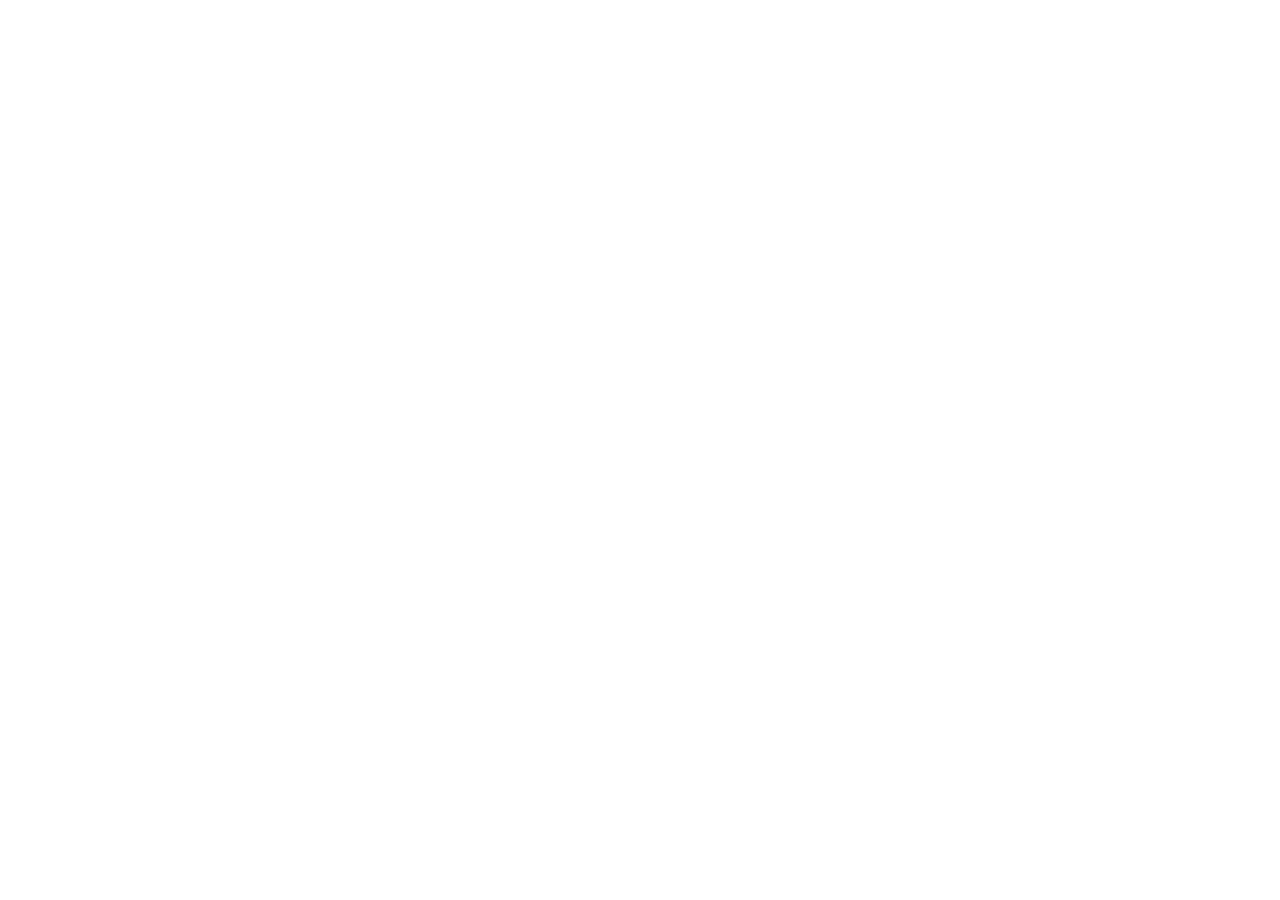
==== public/index.html @ 0bcdcdd0 "feat: adiciona estrutura para implementação do site" ====
<!DOCTYPE html>
<html lang="pt-br">
<head>
    <meta charset="UTF-8">
    <meta name="viewport" content="width=device-width, initial-scale=1.0">
    <title>FireGeek - Home</title>
</head>
<body>
    
</body>
</html>
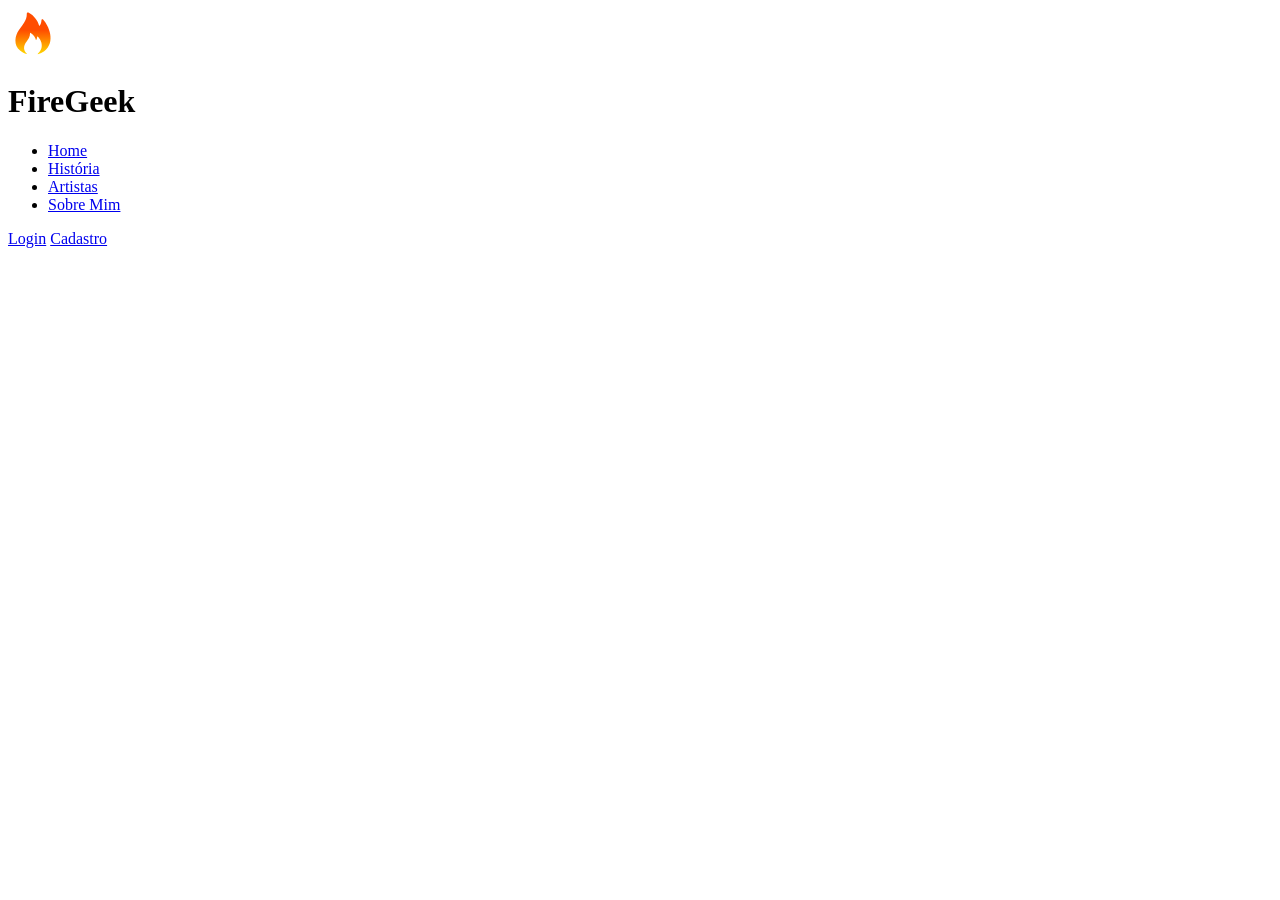
==== commit 01119c95: "feat: adiciona estrutura header" ====
--- a/public/index.html
+++ b/public/index.html
@@ -1,11 +1,48 @@
-<!DOCTYPE html>
+<!doctype html>
 <html lang="pt-br">
-<head>
-    <meta charset="UTF-8">
-    <meta name="viewport" content="width=device-width, initial-scale=1.0">
+  <head>
+    <meta charset="UTF-8" />
+    <meta name="viewport" content="width=device-width, initial-scale=1.0" />
     <title>FireGeek - Home</title>
-</head>
-<body>
-    
-</body>
-</html>+    <link rel="stylesheet" href="css/style.css">
+  </head>
+  <body>
+    <header>
+      <div class="logo">
+        <svg
+          width="50"
+          height="50"
+          viewBox="0 0 50 50"
+          fill="none"
+          xmlns="http://www.w3.org/2000/svg">
+          <path
+            d="M12.3458 42.8625C14.1779 44.3973 16.3476 45.4761 18.6771 46.0104C18.9 46.0833 19.05 45.7917 18.9 45.6458C13.9104 40.8854 16.6521 35.7333 18.6771 33.4104C20.1208 31.7521 22.1771 29.0208 22.0271 25.3583C22.0271 24.9917 22.4021 24.6979 22.6979 24.9188C25.5292 26.3833 27.4646 29.6063 27.9854 32.2417C28.8063 31.4375 29.1042 30.1917 29.1042 29.0938C29.1042 28.7271 29.55 28.4333 29.9229 28.7271C32.6042 31.1438 37.2208 39.3458 29.7729 45.7896C29.625 45.9375 29.7729 46.2313 29.9229 46.1583C32.1813 45.5663 34.3051 44.5465 36.1792 43.1542C48.3188 33.7792 40.4229 17.1542 35.2833 11.6625C34.6146 11.0021 33.4229 11.4417 33.4229 12.3938C33.3479 14.3729 32.7521 16.5688 31.1896 18.0333C29.9979 13.0542 26.0271 7.39792 20.3667 4.61459C19.6229 4.24792 18.7292 4.83334 18.8042 5.63959C18.95 12.4521 14.5063 16.7896 10.6333 22.4292C7.20626 27.4813 4.97293 36.7833 12.3458 42.8625Z"
+            fill="url(#paint0_linear_19_5)"/>
+          <defs>
+            <linearGradient
+              id="paint0_linear_19_5"
+              x1="25.0148"
+              y1="4.50278"
+              x2="25.0148"
+              y2="46.1698"
+              gradientUnits="userSpaceOnUse">
+              <stop offset="0.423077" stop-color="#FF4D00" />
+              <stop offset="1" stop-color="#FFD700" />
+            </linearGradient>
+          </defs>
+        </svg>
+        <h1>FireGeek</h1>
+      </div>
+      <ul class="navbar">
+        <li class="btn_navbar"><a href="./index.html">Home</a></li>
+        <li class="btn_navbar"><a href="./historia.html">História</a></li>
+        <li class="btn_navbar"><a href="./artistas.html">Artistas</a></li>
+        <li class="btn_navbar"><a href="./sobre.html">Sobre Mim</a></li>
+      </ul>
+      <div>
+        <a href="./login.html" class="btn_login">Login</a>
+        <a href="./cadastro.html" class="btn_cadastro">Cadastro</a>
+      </div>
+    </header>
+  </body>
+</html>
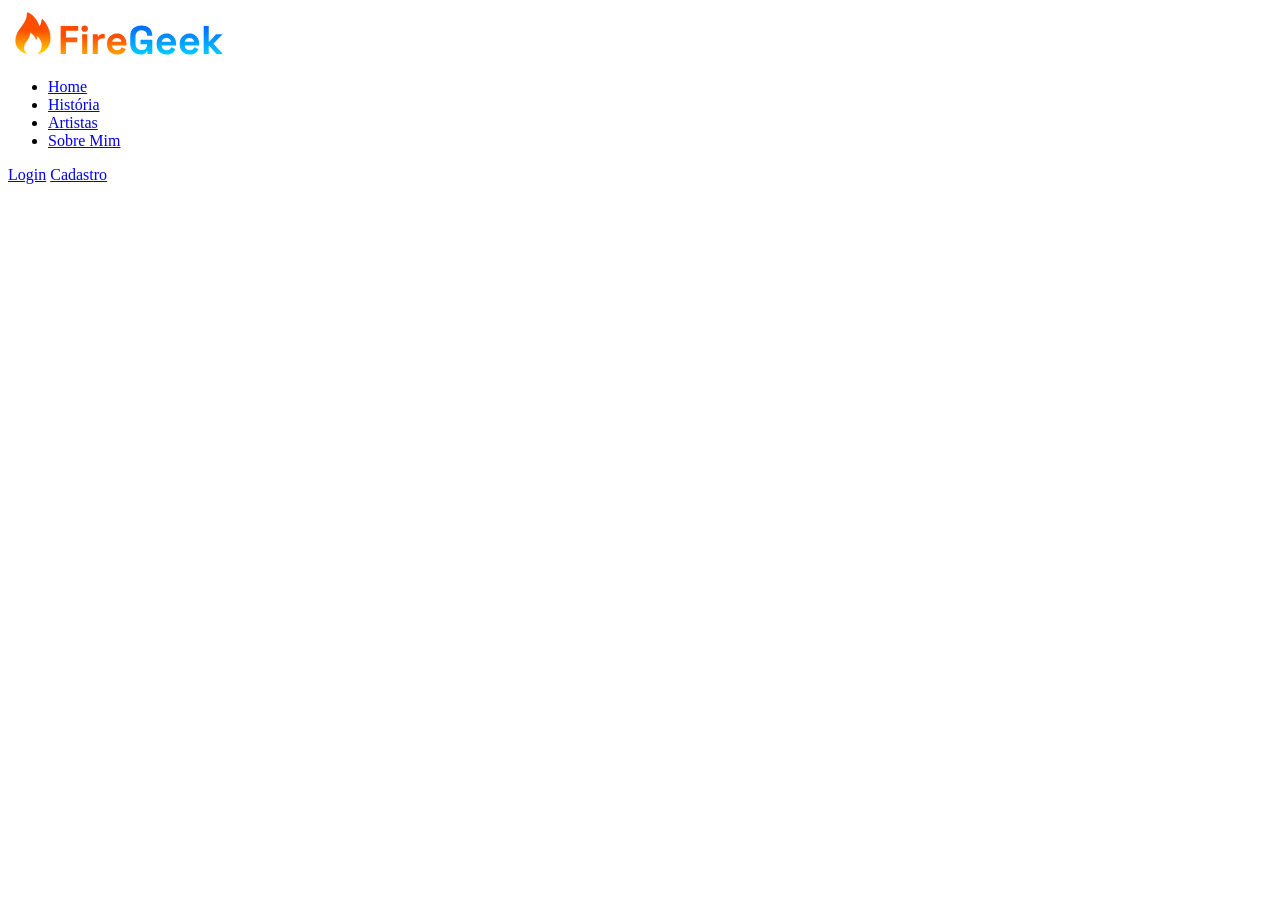
==== commit 710bba3b: "feat: adiciona svg logo" ====
--- a/public/index.html
+++ b/public/index.html
@@ -4,35 +4,65 @@
     <meta charset="UTF-8" />
     <meta name="viewport" content="width=device-width, initial-scale=1.0" />
     <title>FireGeek - Home</title>
-    <link rel="stylesheet" href="css/style.css">
+    <link rel="stylesheet" href="css/style.css" />
   </head>
   <body>
     <header>
-      <div class="logo">
-        <svg
-          width="50"
-          height="50"
-          viewBox="0 0 50 50"
-          fill="none"
-          xmlns="http://www.w3.org/2000/svg">
-          <path
-            d="M12.3458 42.8625C14.1779 44.3973 16.3476 45.4761 18.6771 46.0104C18.9 46.0833 19.05 45.7917 18.9 45.6458C13.9104 40.8854 16.6521 35.7333 18.6771 33.4104C20.1208 31.7521 22.1771 29.0208 22.0271 25.3583C22.0271 24.9917 22.4021 24.6979 22.6979 24.9188C25.5292 26.3833 27.4646 29.6063 27.9854 32.2417C28.8063 31.4375 29.1042 30.1917 29.1042 29.0938C29.1042 28.7271 29.55 28.4333 29.9229 28.7271C32.6042 31.1438 37.2208 39.3458 29.7729 45.7896C29.625 45.9375 29.7729 46.2313 29.9229 46.1583C32.1813 45.5663 34.3051 44.5465 36.1792 43.1542C48.3188 33.7792 40.4229 17.1542 35.2833 11.6625C34.6146 11.0021 33.4229 11.4417 33.4229 12.3938C33.3479 14.3729 32.7521 16.5688 31.1896 18.0333C29.9979 13.0542 26.0271 7.39792 20.3667 4.61459C19.6229 4.24792 18.7292 4.83334 18.8042 5.63959C18.95 12.4521 14.5063 16.7896 10.6333 22.4292C7.20626 27.4813 4.97293 36.7833 12.3458 42.8625Z"
-            fill="url(#paint0_linear_19_5)"/>
-          <defs>
-            <linearGradient
-              id="paint0_linear_19_5"
-              x1="25.0148"
-              y1="4.50278"
-              x2="25.0148"
-              y2="46.1698"
-              gradientUnits="userSpaceOnUse">
-              <stop offset="0.423077" stop-color="#FF4D00" />
-              <stop offset="1" stop-color="#FFD700" />
-            </linearGradient>
-          </defs>
-        </svg>
-        <h1>FireGeek</h1>
-      </div>
+      <svg
+        width="215"
+        height="50"
+        viewBox="0 0 215 50"
+        fill="none"
+        xmlns="http://www.w3.org/2000/svg"
+      >
+        <path
+          d="M12.3458 42.8625C14.1779 44.3973 16.3476 45.4761 18.6771 46.0104C18.9 46.0833 19.05 45.7917 18.9 45.6458C13.9104 40.8854 16.6521 35.7333 18.6771 33.4104C20.1208 31.7521 22.1771 29.0208 22.0271 25.3583C22.0271 24.9917 22.4021 24.6979 22.6979 24.9188C25.5292 26.3833 27.4646 29.6063 27.9854 32.2417C28.8063 31.4375 29.1042 30.1917 29.1042 29.0938C29.1042 28.7271 29.55 28.4333 29.9229 28.7271C32.6042 31.1438 37.2208 39.3458 29.7729 45.7896C29.625 45.9375 29.7729 46.2313 29.9229 46.1583C32.1813 45.5663 34.3051 44.5465 36.1792 43.1542C48.3188 33.7792 40.4229 17.1542 35.2833 11.6625C34.6146 11.0021 33.4229 11.4417 33.4229 12.3938C33.3479 14.3729 32.7521 16.5688 31.1896 18.0333C29.9979 13.0542 26.0271 7.39792 20.3667 4.61459C19.6229 4.24792 18.7292 4.83334 18.8042 5.63959C18.95 12.4521 14.5063 16.7896 10.6333 22.4292C7.20626 27.4813 4.97293 36.7833 12.3458 42.8625Z"
+          fill="url(#paint0_linear_0_1)"
+        />
+        <path
+          d="M52.64 46V18H70.24V22.8H57.92V29.56H69.28V34.36H57.92V46H52.64ZM74.1672 46V26.16H79.2072V46H74.1672ZM76.6872 23.84C75.7805 23.84 75.0072 23.5467 74.3672 22.96C73.7539 22.3733 73.4472 21.6 73.4472 20.64C73.4472 19.68 73.7539 18.9067 74.3672 18.32C75.0072 17.7333 75.7805 17.44 76.6872 17.44C77.6205 17.44 78.3939 17.7333 79.0072 18.32C79.6205 18.9067 79.9272 19.68 79.9272 20.64C79.9272 21.6 79.6205 22.3733 79.0072 22.96C78.3939 23.5467 77.6205 23.84 76.6872 23.84ZM84.7922 46V26.16H89.7522V28.4H90.4722C90.7655 27.6 91.2455 27.0133 91.9122 26.64C92.6055 26.2667 93.4055 26.08 94.3122 26.08H96.7122V30.56H94.2322C92.9522 30.56 91.8989 30.9067 91.0722 31.6C90.2455 32.2667 89.8322 33.3067 89.8322 34.72V46H84.7922ZM108.988 46.56C107.015 46.56 105.268 46.1467 103.748 45.32C102.255 44.4667 101.082 43.28 100.228 41.76C99.4018 40.2133 98.9884 38.4 98.9884 36.32V35.84C98.9884 33.76 99.4018 31.96 100.228 30.44C101.055 28.8933 102.215 27.7067 103.708 26.88C105.202 26.0267 106.935 25.6 108.908 25.6C110.855 25.6 112.548 26.04 113.988 26.92C115.428 27.7733 116.548 28.9733 117.348 30.52C118.148 32.04 118.548 33.8133 118.548 35.84V37.56H104.108C104.162 38.92 104.668 40.0267 105.628 40.88C106.588 41.7333 107.762 42.16 109.148 42.16C110.562 42.16 111.602 41.8533 112.268 41.24C112.935 40.6267 113.442 39.9467 113.788 39.2L117.908 41.36C117.535 42.0533 116.988 42.8133 116.268 43.64C115.575 44.44 114.642 45.1333 113.468 45.72C112.295 46.28 110.802 46.56 108.988 46.56ZM104.148 33.8H113.428C113.322 32.6533 112.855 31.7333 112.028 31.04C111.228 30.3467 110.175 30 108.868 30C107.508 30 106.428 30.3467 105.628 31.04C104.828 31.7333 104.335 32.6533 104.148 33.8Z"
+          fill="url(#paint1_linear_0_1)"
+        />
+        <path
+          d="M132.554 46.56C130.634 46.56 128.888 46.1333 127.314 45.28C125.768 44.4 124.528 43.1333 123.594 41.48C122.688 39.8 122.234 37.76 122.234 35.36V28.64C122.234 25.04 123.248 22.28 125.274 20.36C127.301 18.4133 130.048 17.44 133.514 17.44C136.954 17.44 139.608 18.36 141.474 20.2C143.368 22.0133 144.314 24.48 144.314 27.6V27.76H139.114V27.44C139.114 26.4533 138.901 25.56 138.474 24.76C138.074 23.96 137.461 23.3333 136.634 22.88C135.808 22.4 134.768 22.16 133.514 22.16C131.648 22.16 130.181 22.7333 129.114 23.88C128.048 25.0267 127.514 26.5867 127.514 28.56V35.44C127.514 37.3867 128.048 38.96 129.114 40.16C130.181 41.3333 131.674 41.92 133.594 41.92C135.514 41.92 136.914 41.4133 137.794 40.4C138.674 39.3867 139.114 38.1067 139.114 36.56V36.16H132.474V31.68H144.314V46H139.434V43.32H138.714C138.528 43.7733 138.221 44.2533 137.794 44.76C137.394 45.2667 136.781 45.6933 135.954 46.04C135.128 46.3867 133.994 46.56 132.554 46.56ZM158.559 46.56C156.585 46.56 154.839 46.1467 153.319 45.32C151.825 44.4667 150.652 43.28 149.799 41.76C148.972 40.2133 148.559 38.4 148.559 36.32V35.84C148.559 33.76 148.972 31.96 149.799 30.44C150.625 28.8933 151.785 27.7067 153.279 26.88C154.772 26.0267 156.505 25.6 158.479 25.6C160.425 25.6 162.119 26.04 163.559 26.92C164.999 27.7733 166.119 28.9733 166.919 30.52C167.719 32.04 168.119 33.8133 168.119 35.84V37.56H153.679C153.732 38.92 154.239 40.0267 155.199 40.88C156.159 41.7333 157.332 42.16 158.719 42.16C160.132 42.16 161.172 41.8533 161.839 41.24C162.505 40.6267 163.012 39.9467 163.359 39.2L167.479 41.36C167.105 42.0533 166.559 42.8133 165.839 43.64C165.145 44.44 164.212 45.1333 163.039 45.72C161.865 46.28 160.372 46.56 158.559 46.56ZM153.719 33.8H162.999C162.892 32.6533 162.425 31.7333 161.599 31.04C160.799 30.3467 159.745 30 158.439 30C157.079 30 155.999 30.3467 155.199 31.04C154.399 31.7333 153.905 32.6533 153.719 33.8ZM181.645 46.56C179.671 46.56 177.925 46.1467 176.405 45.32C174.911 44.4667 173.738 43.28 172.885 41.76C172.058 40.2133 171.645 38.4 171.645 36.32V35.84C171.645 33.76 172.058 31.96 172.885 30.44C173.711 28.8933 174.871 27.7067 176.365 26.88C177.858 26.0267 179.591 25.6 181.565 25.6C183.511 25.6 185.205 26.04 186.645 26.92C188.085 27.7733 189.205 28.9733 190.005 30.52C190.805 32.04 191.205 33.8133 191.205 35.84V37.56H176.765C176.818 38.92 177.325 40.0267 178.285 40.88C179.245 41.7333 180.418 42.16 181.805 42.16C183.218 42.16 184.258 41.8533 184.925 41.24C185.591 40.6267 186.098 39.9467 186.445 39.2L190.565 41.36C190.191 42.0533 189.645 42.8133 188.925 43.64C188.231 44.44 187.298 45.1333 186.125 45.72C184.951 46.28 183.458 46.56 181.645 46.56ZM176.805 33.8H186.085C185.978 32.6533 185.511 31.7333 184.685 31.04C183.885 30.3467 182.831 30 181.525 30C180.165 30 179.085 30.3467 178.285 31.04C177.485 31.7333 176.991 32.6533 176.805 33.8ZM195.691 46V18H200.731V33.48H201.451L208.011 26.16H214.571L205.411 35.76L214.891 46H208.411L201.451 38.12H200.731V46H195.691Z"
+          fill="url(#paint2_linear_0_1)"
+        />
+        <defs>
+          <linearGradient
+            id="paint0_linear_0_1"
+            x1="25.0148"
+            y1="4.50278"
+            x2="25.0148"
+            y2="46.1698"
+            gradientUnits="userSpaceOnUse"
+          >
+            <stop offset="0.423077" stop-color="#FF4D00" />
+            <stop offset="1" stop-color="#FFD700" />
+          </linearGradient>
+          <linearGradient
+            id="paint1_linear_0_1"
+            x1="133"
+            y1="7"
+            x2="133"
+            y2="58"
+            gradientUnits="userSpaceOnUse"
+          >
+            <stop offset="0.423077" stop-color="#FF4D00" />
+            <stop offset="1" stop-color="#FFD700" />
+          </linearGradient>
+          <linearGradient
+            id="paint2_linear_0_1"
+            x1="133"
+            y1="7"
+            x2="133"
+            y2="58"
+            gradientUnits="userSpaceOnUse"
+          >
+            <stop offset="0.245192" stop-color="#006FFF" />
+            <stop offset="1" stop-color="#00F3FF" />
+          </linearGradient>
+        </defs>
+      </svg>
       <ul class="navbar">
         <li class="btn_navbar"><a href="./index.html">Home</a></li>
         <li class="btn_navbar"><a href="./historia.html">História</a></li>
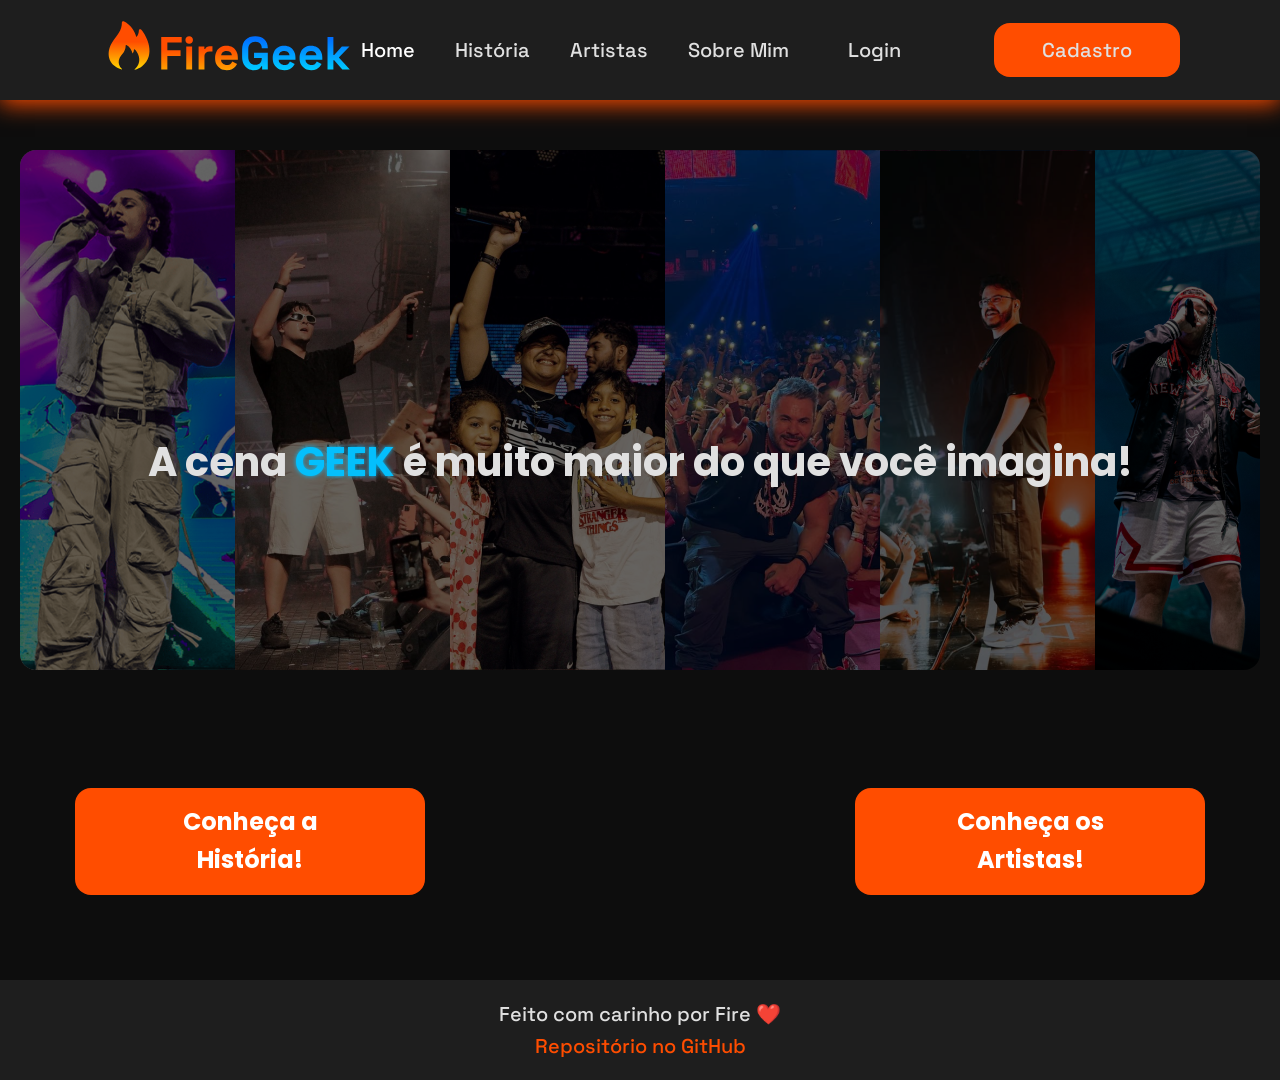
==== commit e73ed319: "feat: adiciona index estilizado" ====
--- a/public/index.html
+++ b/public/index.html
@@ -4,17 +4,18 @@
     <meta charset="UTF-8" />
     <meta name="viewport" content="width=device-width, initial-scale=1.0" />
     <title>FireGeek - Home</title>
+    <link rel="preconnect" href="https://fonts.googleapis.com" />
+    <link rel="preconnect" href="https://fonts.gstatic.com" crossorigin />
+    <link
+      href="https://fonts.googleapis.com/css2?family=Poppins:ital,wght@0,100;0,200;0,300;0,400;0,500;0,600;0,700;0,800;0,900;1,100;1,200;1,300;1,400;1,500;1,600;1,700;1,800;1,900&family=Space+Grotesk:wght@300..700&display=swap"
+      rel="stylesheet"
+    />
+    <link rel="stylesheet" href="css/reset.css" />
     <link rel="stylesheet" href="css/style.css" />
   </head>
   <body>
     <header>
-      <svg
-        width="215"
-        height="50"
-        viewBox="0 0 215 50"
-        fill="none"
-        xmlns="http://www.w3.org/2000/svg"
-      >
+      <svg viewBox="0 0 215 50" fill="none" xmlns="http://www.w3.org/2000/svg">
         <path
           d="M12.3458 42.8625C14.1779 44.3973 16.3476 45.4761 18.6771 46.0104C18.9 46.0833 19.05 45.7917 18.9 45.6458C13.9104 40.8854 16.6521 35.7333 18.6771 33.4104C20.1208 31.7521 22.1771 29.0208 22.0271 25.3583C22.0271 24.9917 22.4021 24.6979 22.6979 24.9188C25.5292 26.3833 27.4646 29.6063 27.9854 32.2417C28.8063 31.4375 29.1042 30.1917 29.1042 29.0938C29.1042 28.7271 29.55 28.4333 29.9229 28.7271C32.6042 31.1438 37.2208 39.3458 29.7729 45.7896C29.625 45.9375 29.7729 46.2313 29.9229 46.1583C32.1813 45.5663 34.3051 44.5465 36.1792 43.1542C48.3188 33.7792 40.4229 17.1542 35.2833 11.6625C34.6146 11.0021 33.4229 11.4417 33.4229 12.3938C33.3479 14.3729 32.7521 16.5688 31.1896 18.0333C29.9979 13.0542 26.0271 7.39792 20.3667 4.61459C19.6229 4.24792 18.7292 4.83334 18.8042 5.63959C18.95 12.4521 14.5063 16.7896 10.6333 22.4292C7.20626 27.4813 4.97293 36.7833 12.3458 42.8625Z"
           fill="url(#paint0_linear_0_1)"
@@ -64,15 +65,45 @@
         </defs>
       </svg>
       <ul class="navbar">
-        <li class="btn_navbar"><a href="./index.html">Home</a></li>
-        <li class="btn_navbar"><a href="./historia.html">História</a></li>
-        <li class="btn_navbar"><a href="./artistas.html">Artistas</a></li>
-        <li class="btn_navbar"><a href="./sobre.html">Sobre Mim</a></li>
+        <li>
+          <a href="./index.html" class="btn_navbar" id="btn_home">Home</a>
+        </li>
+        <li><a href="./historia.html" class="btn_navbar">História</a></li>
+        <li><a href="./artistas.html" class="btn_navbar">Artistas</a></li>
+        <li><a href="./sobre.html" class="btn_navbar">Sobre Mim</a></li>
       </ul>
-      <div>
+      <div class="div_user">
         <a href="./login.html" class="btn_login">Login</a>
         <a href="./cadastro.html" class="btn_cadastro">Cadastro</a>
       </div>
     </header>
+    <main class="main_home">
+      <section class="banner_geek">
+        <div class="imagens_artistas">
+          <img src="./assets/imgs/home/anirap.png" alt="Anirap" />
+          <img src="./assets/imgs/home/m4.png" alt="M4rkim" />
+          <img src="./assets/imgs/home/vmz.png" alt="VMZ" />
+          <img src="./assets/imgs/home/tauz.png" alt="Tauz" />
+          <img src="./assets/imgs/home/7mz.png" alt="7MZ" />
+          <img src="./assets/imgs/home/mhrap.png" alt="MHRap" />
+          <img src="./assets/imgs/home/felicia.png" alt="Felicia Rock" />
+          <img src="./assets/imgs/home/anny.png" alt="Anny" />
+        </div>
+        <div class="overlay">
+          <h1>
+            A cena <span class="highlight">GEEK</span> é muito maior do que você
+            imagina!
+          </h1>
+        </div>
+      </section>
+      <section class="buttons">
+        <a href="" class="btn btn_historia">Conheça a História!</a>
+        <a href="" class="btn btn_artistas">Conheça os Artistas!</a>
+      </section>
+    </main>
+    <footer>
+      <span>Feito com carinho por Fire ❤️</span>
+      <a href="https://github.com/lucas-britto-dev/FireGeek">Repositório no GitHub</a>
+    </footer>
   </body>
 </html>
--- a/public/css/style.css
+++ b/public/css/style.css
@@ -0,0 +1,183 @@
+body {
+    background-color: #0D0D0D;
+    font-family: 'Poppins', sans-serif;
+    font-weight: 500;
+    font-size: 20px;
+    color: #E0E0E0;
+}
+
+header {
+    background-color: #1E1E1E;
+    width: 100vw;
+    height: 100px;
+    padding: 0px 100px 0px 100px;
+    display: flex;
+    justify-content: space-between;
+    align-items: center;
+    box-shadow: 0px 4px 22px #FF4D00;
+    font-family: 'Space Grotesk', sans-serif;
+}
+
+svg {
+    width: 250px;
+    padding-bottom: 10px;
+}
+
+.navbar {
+    display: flex;
+    justify-content: space-between;
+    gap: 40px;
+    list-style-type: none;
+}
+
+.btn_navbar {
+    text-decoration: none;
+    color: inherit;
+}
+
+#btn_home {
+    color: #fff;
+}
+
+.div_user {
+    display: flex;
+    gap: 45px;
+    justify-content: space-between;
+}
+
+.btn_login {
+    text-decoration: none;
+    color: inherit;
+    padding: 11px 48px;
+    transition: ease 0.5s;
+}
+
+.btn_login:hover {
+    color: #04BFFC;
+    text-shadow: 0px 0px 4px #04BFFC;
+    scale: 1.05;
+}
+
+.btn_cadastro {
+    background-color: #FF4D00;
+    text-decoration: none;
+    color: inherit;
+    padding: 11px 48px;
+    border-radius: 16px;
+    transition: ease 0.5s;
+}
+
+.btn_cadastro:hover {
+    background-color: #1E1E1E;
+    border: #04BFFC 2px solid;
+    color: #04BFFC;
+    box-shadow: 0px 0px 20px #04BFFC;
+    text-shadow: 0px 0px 4px #04BFFC;
+    scale: 1.05;
+}
+
+.main_home {
+    display: flex;
+    flex-direction: column;
+    align-items: center;
+    padding: 50px 20px;
+}
+
+.banner_geek {
+    position: relative;
+    width: 100%;
+    max-width: 1720px;
+    height: 520px;
+    border-radius: 16px;
+    overflow: hidden;
+}
+
+.imagens_artistas {
+    display: flex;
+    height: 100%;
+}
+
+.imagens_artistas img {
+    width: 100%;
+    height: 100%;
+    object-fit: cover;
+    filter: brightness(0.4);
+}
+
+.overlay {
+    position: absolute;
+    top: 60%;
+    left: 50%;
+    transform: translate(-50%, -50%);
+    text-align: center;
+    width: 100%;
+}
+
+.overlay h1 {
+    font-size: 2.5rem;
+    font-weight: bold;
+}
+
+.highlight {
+    color: #04BFFC;
+    text-shadow: 0px 0px 4px #04BFFC;
+}
+
+.buttons {
+    margin-top: 118px;
+    display: flex;
+    gap: 430px;
+}
+
+.btn {
+    max-width: 350px;
+    text-align: center;
+    padding: 15px 80px;
+    border-radius: 16px;
+    margin-bottom: 35px;
+    font-size: 1.5rem;
+    font-weight: bold;
+    background-color: #FF4D00;
+    color: white;
+    text-decoration: none;
+    transition: ease 0.5s;
+}
+
+.btn_historia:hover {
+    background-color: #0D0D0D;
+    border: #04BFFC 2px solid;
+    color: #04BFFC;
+    box-shadow: 0px 0px 20px #04BFFC;
+    text-shadow: 0px 0px 4px #04BFFC;
+    scale: 1.05;
+}
+
+.btn_artistas:hover {
+    background-color: #0D0D0D;
+    border: #FFD700 2px solid;
+    color: #FFD700;
+    box-shadow: 0px 0px 20px #FFD700;
+    text-shadow: 0px 0px 4px #FFD700;
+    scale: 1.05;
+}
+
+footer {
+    background-color: #1E1E1E;
+    width: 100vw;
+    height: 100px;
+    display: flex;
+    flex-direction: column;
+    align-items: center;
+    justify-content: center;
+    font-family: 'Space Grotesk', sans-serif;
+}
+
+footer a {
+    text-decoration: none;
+    color: #FF4D00;
+    transition: ease 0.5s;
+}
+
+footer a:hover {
+    text-shadow: 0px 0px 4px #FF4D00;
+}
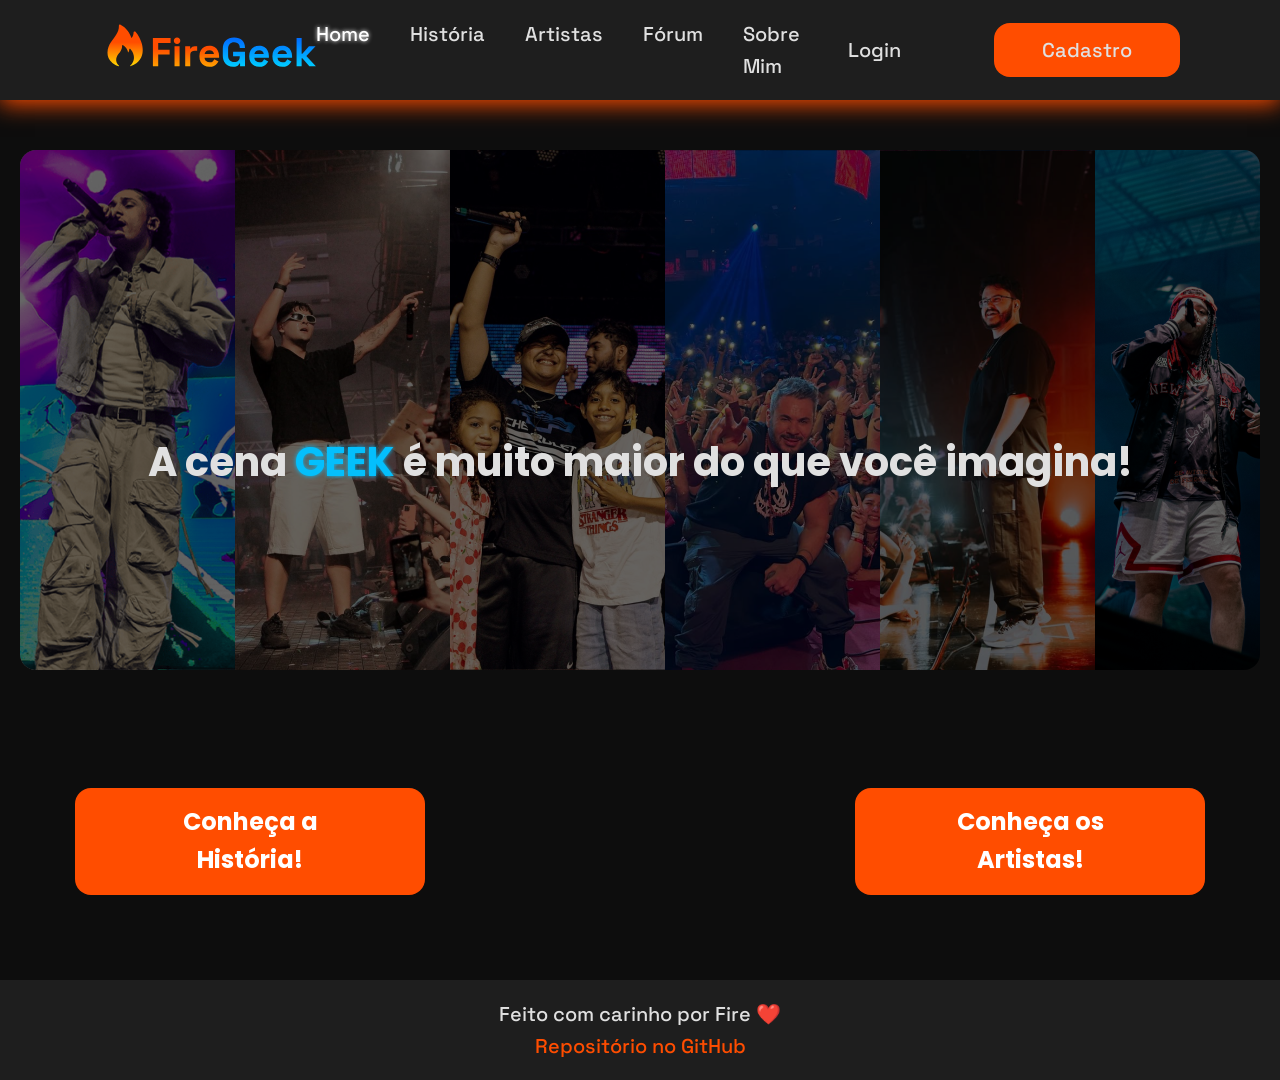
==== commit 15dedfe8: "refactor: refatoração de código da navbar" ====
--- a/public/index.html
+++ b/public/index.html
@@ -70,6 +70,7 @@
         </li>
         <li><a href="./historia.html" class="btn_navbar">História</a></li>
         <li><a href="./artistas.html" class="btn_navbar">Artistas</a></li>
+        <li><a href="./forum.html" class="btn_navbar">Fórum</a></li>
         <li><a href="./sobre.html" class="btn_navbar">Sobre Mim</a></li>
       </ul>
       <div class="div_user">
--- a/public/css/style.css
+++ b/public/css/style.css
@@ -37,6 +37,7 @@
 
 #btn_home {
     color: #fff;
+    text-shadow: 0px 0px 4px #fff;
 }
 
 .div_user {
